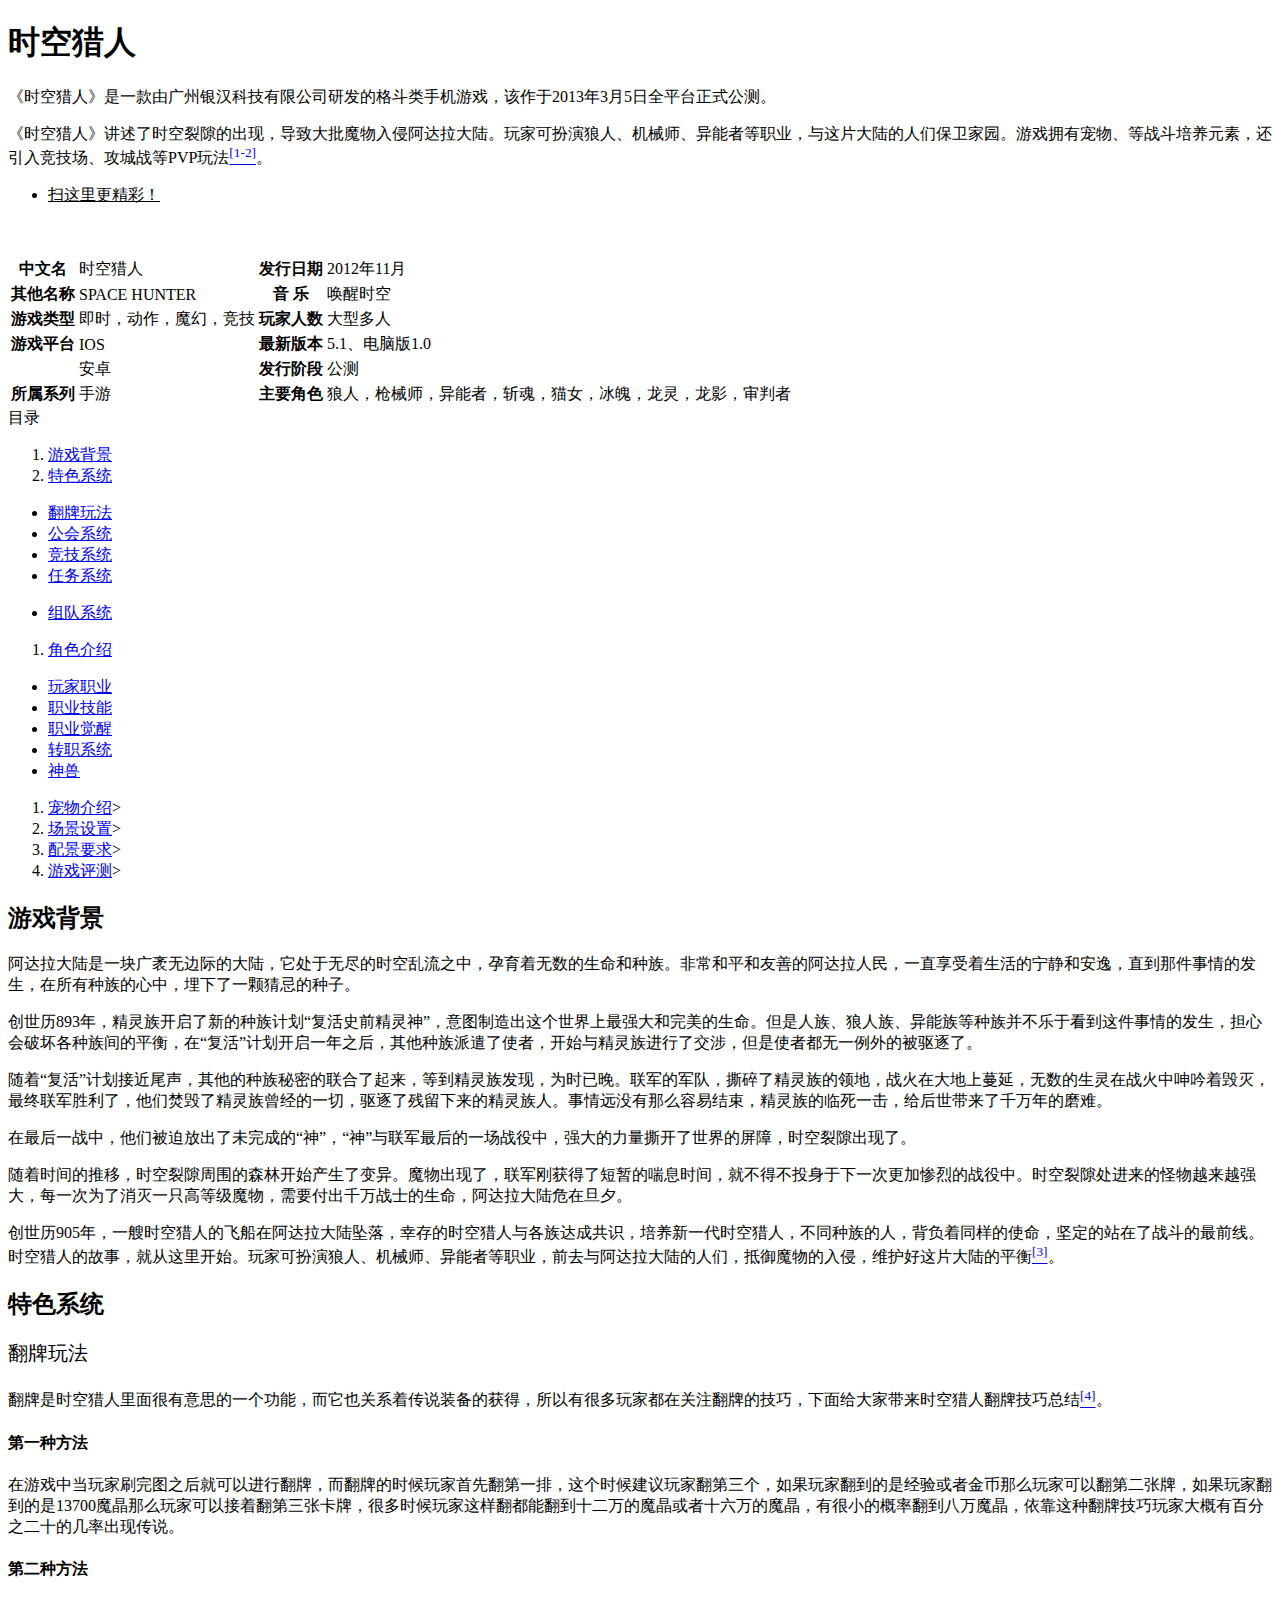
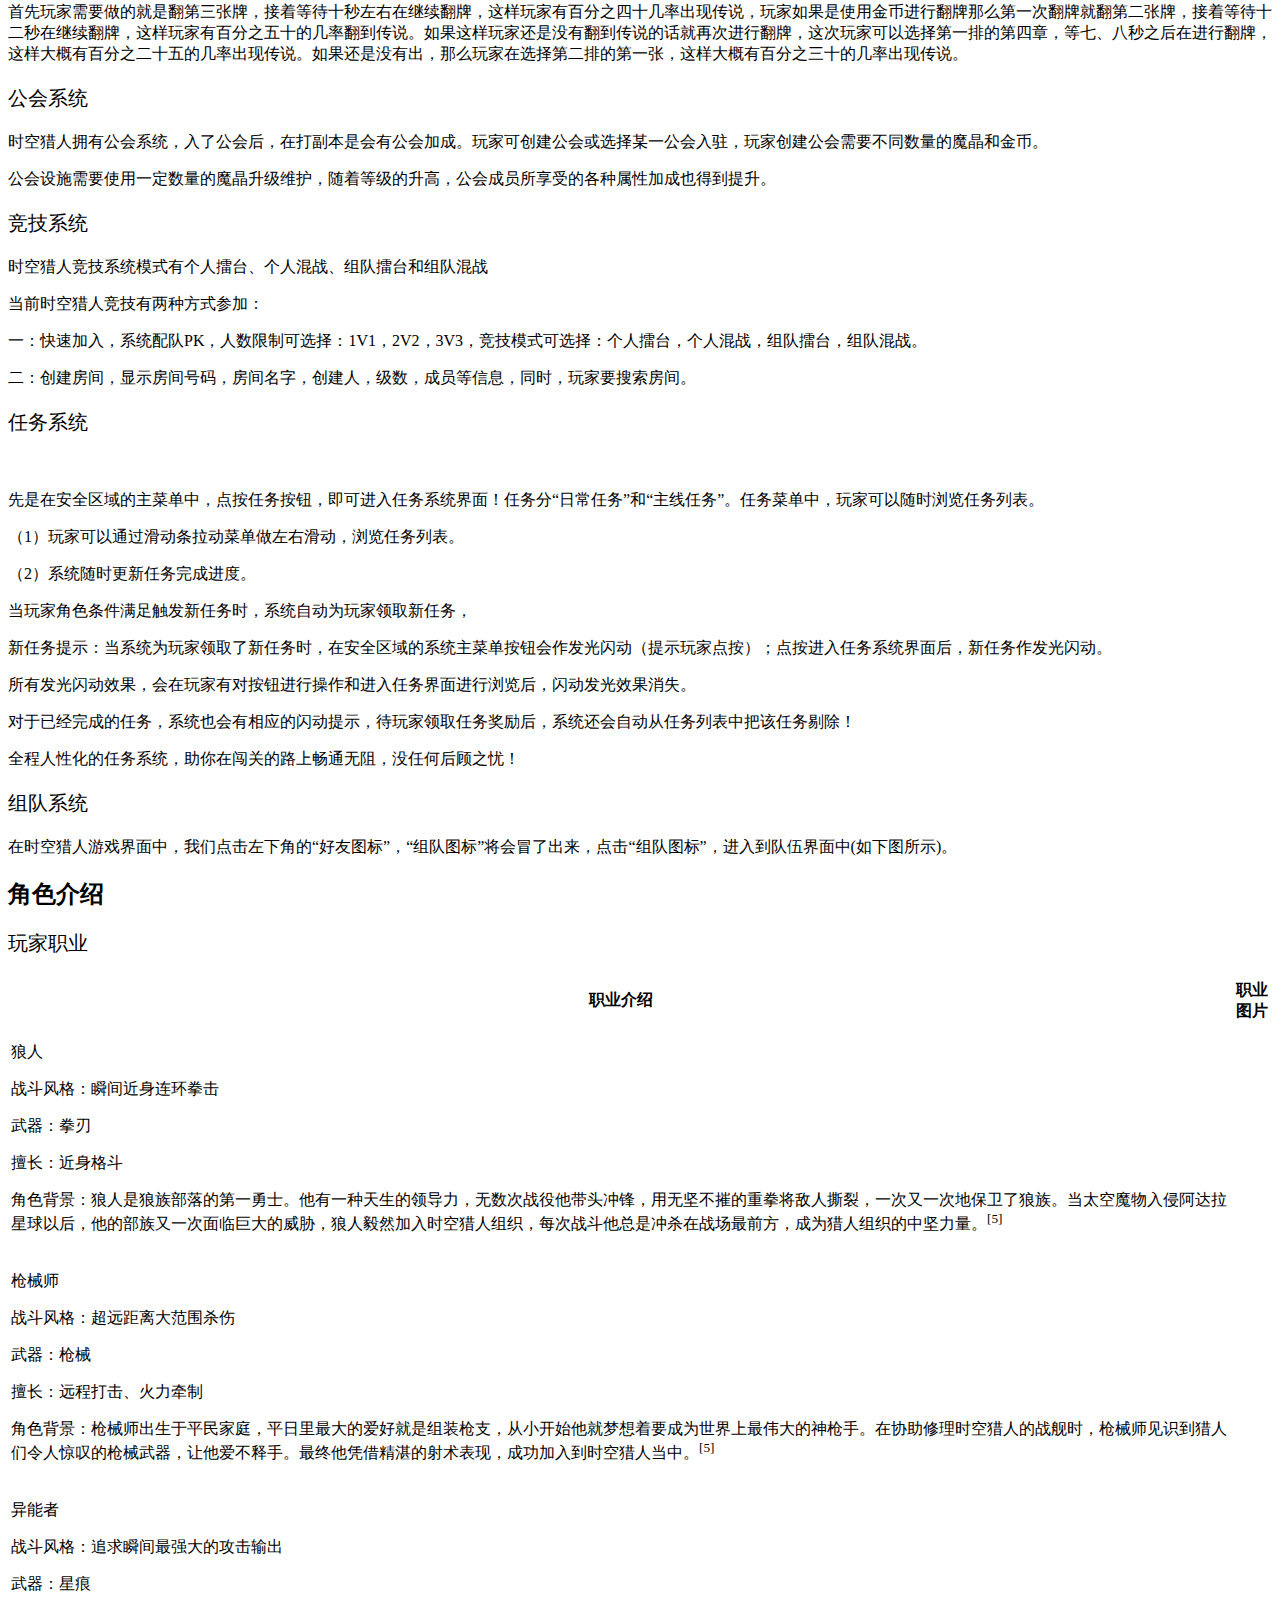
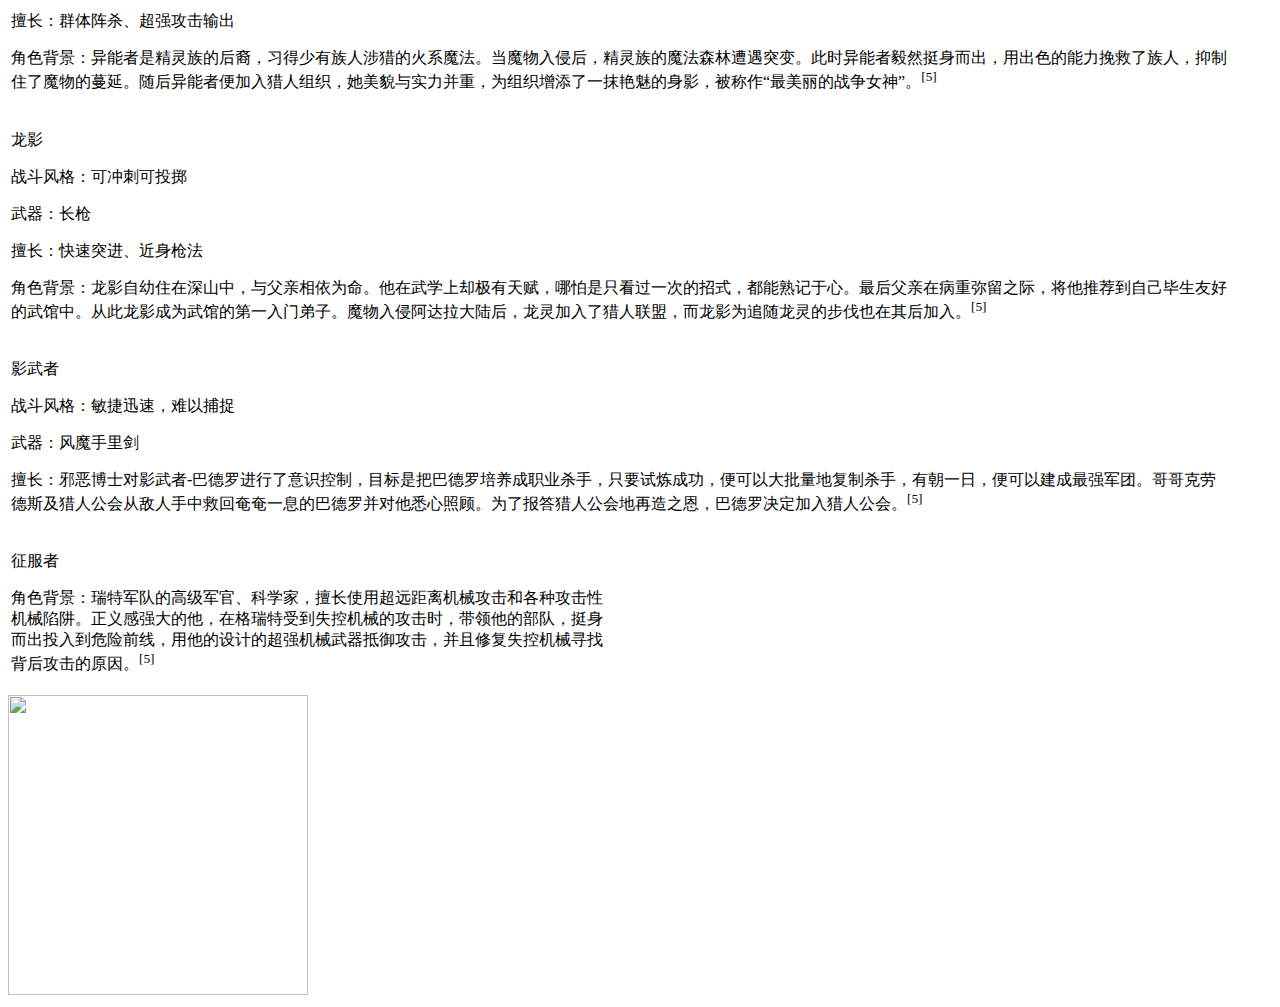
==== game.html @ 98b2a20e "Add files via upload" ====
<!DOCTYPE html>
<html lang="en">
    <head>
        <meta charset="utf-8" http-equiv="content-Type" content="text/html">
        <meta name="descrbution" content="BLL.8/22/17">
        <title>时空猎人-fromBLL</title>
		<meta name="keywords" content="时空猎人 时空猎人百度 时空猎人简介 好玩的游戏 有型的网络游戏">
		<style>
		</style>
		<link rel="stylesheet" href="时空猎人.css">
    </head>
    <body>
	<div id="left">
	<h1>时空猎人</h1>
    <p>《时空猎人》是一款由广州银汉科技有限公司研发的格斗类手机游戏，该作于2013年3月5日全平台正式公测。</p>
    <p>《时空猎人》讲述了时空裂隙的出现，导致大批魔物入侵阿达拉大陆。玩家可扮演狼人、机械师、异能者等职业，与这片大陆的人们保卫家园。游戏拥有宠物、等战斗培养元素，还引入竞技场、攻城战等PVP玩法<a href="#" ><sup>[1-2]</sup></a>。</p>
	<ul>
		<li>
			<p style="text-decoration: underline;">扫这里更精彩！</p><img src="IMG_0101.JPG" alt="">
		</li>
	</ul>
	<table class="a" >
		<tr>
			<th>中文名</th>
			<td>时空猎人</td>
			<th>发行日期</th>
			<td>2012年11月</td>
		</tr>
		<tr>
			<th>其他名称</th>
			<td>SPACE HUNTER</td>
			<th>音    乐</th>
			<td>唤醒时空</td>
		</tr>	
		<tr>
			<th>游戏类型</th>
			<td>即时，动作，魔幻，竞技</td>
			<th>玩家人数</th>
			<td>大型多人</td>
		</tr>
		<tr>
			<th>游戏平台</th>
			<td>IOS </td>
			<th>最新版本</th>
			<td>5.1、电脑版1.0</td>
		</tr>				
		<tr>
			<th></th>
			<td>安卓 </td>
			<th>发行阶段</th>
			<td>公测</td>
		</tr>
		<tr>
			<th>所属系列</th>
			<td>手游</td>
			<th>主要角色</th>
			<td>狼人，枪械师，异能者，斩魂，猫女，冰魄，龙灵，龙影，审判者</td>
		</tr>		
	</table>
	<div id="nav">目录</div>
	<div id="section">
		<ol>
			<li><a href="#1">游戏背景</a></li>
			<li><a href="#2">特色系统</a></li>
		</ol>
		<ul>
			<li><a href="#a">翻牌玩法</a></li>
			<li><a href="#b">公会系统</a></li>
			<li><a href="#c">竞技系统</a></li>
			<li><a href="#d">任务系统</a></li>
		</ul>
	</div>
	<div id="section">
	<ul><li>
		<a href="#e">组队系统</a>
	</li></ul>
		<ol>
			<li ><a href="#3">角色介绍</a></li>
		</ol>
		<ul>
			<li><a href="#f">玩家职业</a></li>
			<li><a href="#g">职业技能</a></li>
			<li><a href="#h">职业觉醒</a></li>
			<li><a href="#j">转职系统</a></li>
			<li><a href="#k">神兽</a></li>
		</ul>
	</div>
	<div id="section">
		<ol>
			<li><a href="#4">宠物介绍</a>></li>
			<li><a href="#5">场景设置</a>></li>
			<li><a href="#6">配景要求</a>></li>
			<li><a href="#7">游戏评测</a>></li>
		</ol>
	</div >
	<div id="footer">
	<h2><a name="1" id="1">游戏背景</a></h2>
	<p>
	   阿达拉大陆是一块广袤无边际的大陆，它处于无尽的时空乱流之中，孕育着无数的生命和种族。非常和平和友善的阿达拉人民，一直享受着生活的宁静和安逸，直到那件事情的发生，在所有种族的心中，埋下了一颗猜忌的种子。
	</p>
	<p>
		创世历893年，精灵族开启了新的种族计划“复活史前精灵神”，意图制造出这个世界上最强大和完美的生命。但是人族、狼人族、异能族等种族并不乐于看到这件事情的发生，担心会破坏各种族间的平衡，在“复活”计划开启一年之后，其他种族派遣了使者，开始与精灵族进行了交涉，但是使者都无一例外的被驱逐了。
	</p>	
	<p>
		随着“复活”计划接近尾声，其他的种族秘密的联合了起来，等到精灵族发现，为时已晚。联军的军队，撕碎了精灵族的领地，战火在大地上蔓延，无数的生灵在战火中呻吟着毁灭，最终联军胜利了，他们焚毁了精灵族曾经的一切，驱逐了残留下来的精灵族人。事情远没有那么容易结束，精灵族的临死一击，给后世带来了千万年的磨难。
	</p>
	<p>
		在最后一战中，他们被迫放出了未完成的“神”，“神”与联军最后的一场战役中，强大的力量撕开了世界的屏障，时空裂隙出现了。
	</p>
	<p>
		随着时间的推移，时空裂隙周围的森林开始产生了变异。魔物出现了，联军刚获得了短暂的喘息时间，就不得不投身于下一次更加惨烈的战役中。时空裂隙处进来的怪物越来越强大，每一次为了消灭一只高等级魔物，需要付出千万战士的生命，阿达拉大陆危在旦夕。
	</p>
	<p>
		创世历905年，一艘时空猎人的飞船在阿达拉大陆坠落，幸存的时空猎人与各族达成共识，培养新一代时空猎人，不同种族的人，背负着同样的使命，坚定的站在了战斗的最前线。时空猎人的故事，就从这里开始。玩家可扮演狼人、机械师、异能者等职业，前去与阿达拉大陆的人们，抵御魔物的入侵，维护好这片大陆的平衡<a href="#"><sup>[3]</a></sup>。
	</p>
	<h2><a name="2"></a>特色系统</h2>
	<p style="font-size:20px"><a name="a"></a>翻牌玩法</p>
	<p>
		翻牌是时空猎人里面很有意思的一个功能，而它也关系着传说装备的获得，所以有很多玩家都在关注翻牌的技巧，下面给大家带来时空猎人翻牌技巧总结<a href="#"><sup>[4]</a></sup>。
	</p>
	<h4 style="font-style: bold">第一种方法</h4>
	<p>在游戏中当玩家刷完图之后就可以进行翻牌，而翻牌的时候玩家首先翻第一排，这个时候建议玩家翻第三个，如果玩家翻到的是经验或者金币那么玩家可以翻第二张牌，如果玩家翻到的是13700魔晶那么玩家可以接着翻第三张卡牌，很多时候玩家这样翻都能翻到十二万的魔晶或者十六万的魔晶，有很小的概率翻到八万魔晶，依靠这种翻牌技巧玩家大概有百分之二十的几率出现传说。</p>
	<h4 style="font-style: bold">第二种方法</h4>
	<p>首先玩家需要做的就是翻第三张牌，接着等待十秒左右在继续翻牌，这样玩家有百分之四十几率出现传说，玩家如果是使用金币进行翻牌那么第一次翻牌就翻第二张牌，接着等待十二秒在继续翻牌，这样玩家有百分之五十的几率翻到传说。如果这样玩家还是没有翻到传说的话就再次进行翻牌，这次玩家可以选择第一排的第四章，等七、八秒之后在进行翻牌，这样大概有百分之二十五的几率出现传说。如果还是没有出，那么玩家在选择第二排的第一张，这样大概有百分之三十的几率出现传说。</p>
	</div>
	<p style="font-size: 20px"><a name="b"></a>公会系统</p>
	<p>时空猎人拥有公会系统，入了公会后，在打副本是会有公会加成。玩家可创建公会或选择某一公会入驻，玩家创建公会需要不同数量的魔晶和金币。</p>
	<p>公会设施需要使用一定数量的魔晶升级维护，随着等级的升高，公会成员所享受的各种属性加成也得到提升。</p>
	<p style="font-size: 20px"><a name="c"></a>竞技系统</p>
	<p>时空猎人竞技系统模式有个人擂台、个人混战、组队擂台和组队混战</p>
	<p>当前时空猎人竞技有两种方式参加：</p>
	<p>一：快速加入，系统配队PK，人数限制可选择：1V1，2V2，3V3，竞技模式可选择：个人擂台，个人混战，组队擂台，组队混战。</p>
	<p>二：创建房间，显示房间号码，房间名字，创建人，级数，成员等信息，同时，玩家要搜索房间。</p>
	<p style="font-size: 20px"><a name="d"></a>任务系统</p>
	<div class="a">
	<a target="_blank" href="https://gss3.bdstatic.com/7Po3dSag_xI4khGkpoWK1HF6hhy/baike/c0%3Dbaike80%2C5%2C5%2C80%2C26/sign=c433e575f01fbe090853cb460a096756/bd3eb13533fa828b19e647e0ff1f4134960a5ae8.jpg"><img src="https://gss3.bdstatic.com/7Po3dSag_xI4khGkpoWK1HF6hhy/baike/c0%3Dbaike80%2C5%2C5%2C80%2C26/sign=c433e575f01fbe090853cb460a096756/bd3eb13533fa828b19e647e0ff1f4134960a5ae8.jpg" alt="" width="250px" width="250px"></a>
	</div>
	<p>先是在安全区域的主菜单中，点按任务按钮，即可进入任务系统界面！任务分“日常任务”和“主线任务”。任务菜单中，玩家可以随时浏览任务列表。</p>
	<p>（1）玩家可以通过滑动条拉动菜单做左右滑动，浏览任务列表。</p>
	<p>（2）系统随时更新任务完成进度。</p>
	
	<p>当玩家角色条件满足触发新任务时，系统自动为玩家领取新任务，</p>
	<p>新任务提示：当系统为玩家领取了新任务时，在安全区域的系统主菜单按钮会作发光闪动（提示玩家点按）；点按进入任务系统界面后，新任务作发光闪动。</p>
	<p>所有发光闪动效果，会在玩家有对按钮进行操作和进入任务界面进行浏览后，闪动发光效果消失。</p>
	<p>对于已经完成的任务，系统也会有相应的闪动提示，待玩家领取任务奖励后，系统还会自动从任务列表中把该任务剔除！</p>
	<p>全程人性化的任务系统，助你在闯关的路上畅通无阻，没任何后顾之忧！</p>
	<p style="font-size: 20px"><a name="e"></a>组队系统</p>
	<p>在时空猎人游戏界面中，我们点击左下角的“好友图标”，“组队图标”将会冒了出来，点击“组队图标”，进入到队伍界面中(如下图所示)。</p>
	<h2><a name="3"></a>角色介绍</h2>
	<p style="font-size:20px"><a name="f"></a>玩家职业</p>
	<table class="b" >
		<tr>
			<th >职业介绍</th>
			<th>职业图片</th>
		</tr>
		<tr>
			<td ><p style="font-style: bold">狼人</p>
			<p>战斗风格：瞬间近身连环拳击</p>
			<p>武器：拳刃</p>
			<p>擅长：近身格斗</p>
			<p style="">角色背景：狼人是狼族部落的第一勇士。他有一种天生的领导力，无数次战役他带头冲锋，用无坚不摧的重拳将敌人撕裂，一次又一次地保卫了狼族。当太空魔物入侵阿达拉星球以后，他的部族又一次面临巨大的威胁，狼人毅然加入时空猎人组织，每次战斗他总是冲杀在战场最前方，成为猎人组织的中坚力量。<sup title="狼人杀">[5]</sup></p></td>
			<td><a target="_blank" href="https://gss1.bdstatic.com/9vo3dSag_xI4khGkpoWK1HF6hhy/baike/c0%3Dbaike150%2C5%2C5%2C150%2C50/sign=3bb56d2cb67eca80060831b5f04afcb8/91ef76c6a7efce1b14b203c5a951f3deb48f6520.jpg"><img class="b" src="https://gss1.bdstatic.com/9vo3dSag_xI4khGkpoWK1HF6hhy/baike/c0%3Dbaike150%2C5%2C5%2C150%2C50/sign=3bb56d2cb67eca80060831b5f04afcb8/91ef76c6a7efce1b14b203c5a951f3deb48f6520.jpg" alt=""></a></td>
		</tr>
		<tr>
			<td><p style="font-style: bold">枪械师</p>
			<p>战斗风格：超远距离大范围杀伤</p>
			<p>武器：枪械</p>
			<p>擅长：远程打击、火力牵制</p>
			<p>角色背景：枪械师出生于平民家庭，平日里最大的爱好就是组装枪支，从小开始他就梦想着要成为世界上最伟大的神枪手。在协助修理时空猎人的战舰时，枪械师见识到猎人们令人惊叹的枪械武器，让他爱不释手。最终他凭借精湛的射术表现，成功加入到时空猎人当中。<sup title="枪械师">[5]</sup></p></td>
			<td><a target="_blank" href="https://gss1.bdstatic.com/-vo3dSag_xI4khGkpoWK1HF6hhy/baike/c0%3Dbaike150%2C5%2C5%2C150%2C50/sign=a79632c318178a82da3177f2976a18e8/63d9f2d3572c11df8c5c772c652762d0f703c234.jpg"><img class="b" src="https://gss1.bdstatic.com/-vo3dSag_xI4khGkpoWK1HF6hhy/baike/c0%3Dbaike150%2C5%2C5%2C150%2C50/sign=a79632c318178a82da3177f2976a18e8/63d9f2d3572c11df8c5c772c652762d0f703c234.jpg" alt=""></a></td>
		</tr>
		<tr>
			<td><p style="font-style: bold">异能者</p>
			<p>战斗风格：追求瞬间最强大的攻击输出</p>
			<p>武器：星痕</p>
			<p>擅长：群体阵杀、超强攻击输出</p>
			<p>角色背景：异能者是精灵族的后裔，习得少有族人涉猎的火系魔法。当魔物入侵后，精灵族的魔法森林遭遇突变。此时异能者毅然挺身而出，用出色的能力挽救了族人，抑制住了魔物的蔓延。随后异能者便加入猎人组织，她美貌与实力并重，为组织增添了一抹艳魅的身影，被称作“最美丽的战争女神”。<sup title="异能者">[5]</sup></p></td>
			<td><a target="_blank" href="https://gss2.bdstatic.com/-fo3dSag_xI4khGkpoWK1HF6hhy/baike/c0%3Dbaike150%2C5%2C5%2C150%2C50/sign=90489218d709b3deffb2ec3aadd607e4/c9fcc3cec3fdfc035443d6c8d23f8794a4c22682.jpg"><img class="b" src="https://gss2.bdstatic.com/-fo3dSag_xI4khGkpoWK1HF6hhy/baike/c0%3Dbaike150%2C5%2C5%2C150%2C50/sign=90489218d709b3deffb2ec3aadd607e4/c9fcc3cec3fdfc035443d6c8d23f8794a4c22682.jpg" alt=""></a></td>
		</tr>
		<tr>
			<td><p style="font-style: bold">龙影</p>
			<p>战斗风格：可冲刺可投掷</p>
			<p>武器：长枪</p>
			<p>擅长：快速突进、近身枪法</p>
			<p>角色背景：龙影自幼住在深山中，与父亲相依为命。他在武学上却极有天赋，哪怕是只看过一次的招式，都能熟记于心。最后父亲在病重弥留之际，将他推荐到自己毕生友好的武馆中。从此龙影成为武馆的第一入门弟子。魔物入侵阿达拉大陆后，龙灵加入了猎人联盟，而龙影为追随龙灵的步伐也在其后加入。<sup title="龙影">[5]</sup></p></td>
			<td><a target="_blank" href="https://gss1.bdstatic.com/-vo3dSag_xI4khGkpoWK1HF6hhy/baike/c0%3Dbaike150%2C5%2C5%2C150%2C50/sign=cde29b62740e0cf3b4fa46a96b2f997a/faf2b2119313b07e973066780ad7912397dd8c34.jpg"><img class="b" src="https://gss1.bdstatic.com/-vo3dSag_xI4khGkpoWK1HF6hhy/baike/c0%3Dbaike150%2C5%2C5%2C150%2C50/sign=cde29b62740e0cf3b4fa46a96b2f997a/faf2b2119313b07e973066780ad7912397dd8c34.jpg" alt=""></a></td>
		</tr>
		<tr>
			<td><p style="font-style: bold">影武者</p>
			<p>战斗风格：敏捷迅速，难以捕捉</p>
			<p>武器：风魔手里剑</p>
			<p>擅长：邪恶博士对影武者-巴德罗进行了意识控制，目标是把巴德罗培养成职业杀手，只要试炼成功，便可以大批量地复制杀手，有朝一日，便可以建成最强军团。哥哥克劳德斯及猎人公会从敌人手中救回奄奄一息的巴德罗并对他悉心照顾。为了报答猎人公会地再造之恩，巴德罗决定加入猎人公会。<sup title="影舞者">[5]</sup></p></td>
			<td><a target="_blank" href="https://gss0.bdstatic.com/94o3dSag_xI4khGkpoWK1HF6hhy/baike/c0%3Dbaike80%2C5%2C5%2C80%2C26/sign=07bb55c61630e924dba994632d610563/b8389b504fc2d56285869823ee1190ef77c66c75.jpg"><img class="b" src="https://gss0.bdstatic.com/94o3dSag_xI4khGkpoWK1HF6hhy/baike/c0%3Dbaike80%2C5%2C5%2C80%2C26/sign=07bb55c61630e924dba994632d610563/b8389b504fc2d56285869823ee1190ef77c66c75.jpg" alt=""></a></td>
		</tr>
		<tr>
			<td><p style="font-style: bold">征服者</p>
			<p style="width: 600px">角色背景：瑞特军队的高级军官、科学家，擅长使用超远距离机械攻击和各种攻击性机械陷阱。正义感强大的他，在格瑞特受到失控机械的攻击时，带领他的部队，挺身而出投入到危险前线，用他的设计的超强机械武器抵御攻击，并且修复失控机械寻找背后攻击的原因。<sup title="征服者">[5]</sup></p></td>
			<td><a target="_blank" href="https://gss1.bdstatic.com/9vo3dSag_xI4khGkpoWK1HF6hhy/baike/c0%3Dbaike92%2C5%2C5%2C92%2C30/sign=2a1929b6bd4543a9e116f29e7f7ee1e7/5243fbf2b2119313297e08f26f380cd791238db7.jpg"><img class="b" src="https://gss1.bdstatic.com/9vo3dSag_xI4khGkpoWK1HF6hhy/baike/c0%3Dbaike92%2C5%2C5%2C92%2C30/sign=2a1929b6bd4543a9e116f29e7f7ee1e7/5243fbf2b2119313297e08f26f380cd791238db7.jpg" alt=""></a></td>
		</tr>
	</table>
	</div>	
	<div id="right">
	<a target="_blank" href="https://baike.baidu.com/pic/%E6%97%B6%E7%A9%BA%E7%8C%8E%E4%BA%BA/1931567/0/7c1ed21b0ef41bd584507f1b5bda81cb38db3dd9?fr=lemma&ct=single#aid=0&pic=7c1ed21b0ef41bd584507f1b5bda81cb38db3dd9"
		><img src="https://gss1.bdstatic.com/9vo3dSag_xI4khGkpoWK1HF6hhy/baike/c0%3Dbaike92%2C5%2C5%2C92%2C30/sign=bee3039ba7345982d187edc06d9d5ac8/7c1ed21b0ef41bd584507f1b5bda81cb38db3dd9.jpg" alt="" width="300px" height="300px"></a>		
	</div>
    </body>
</html>
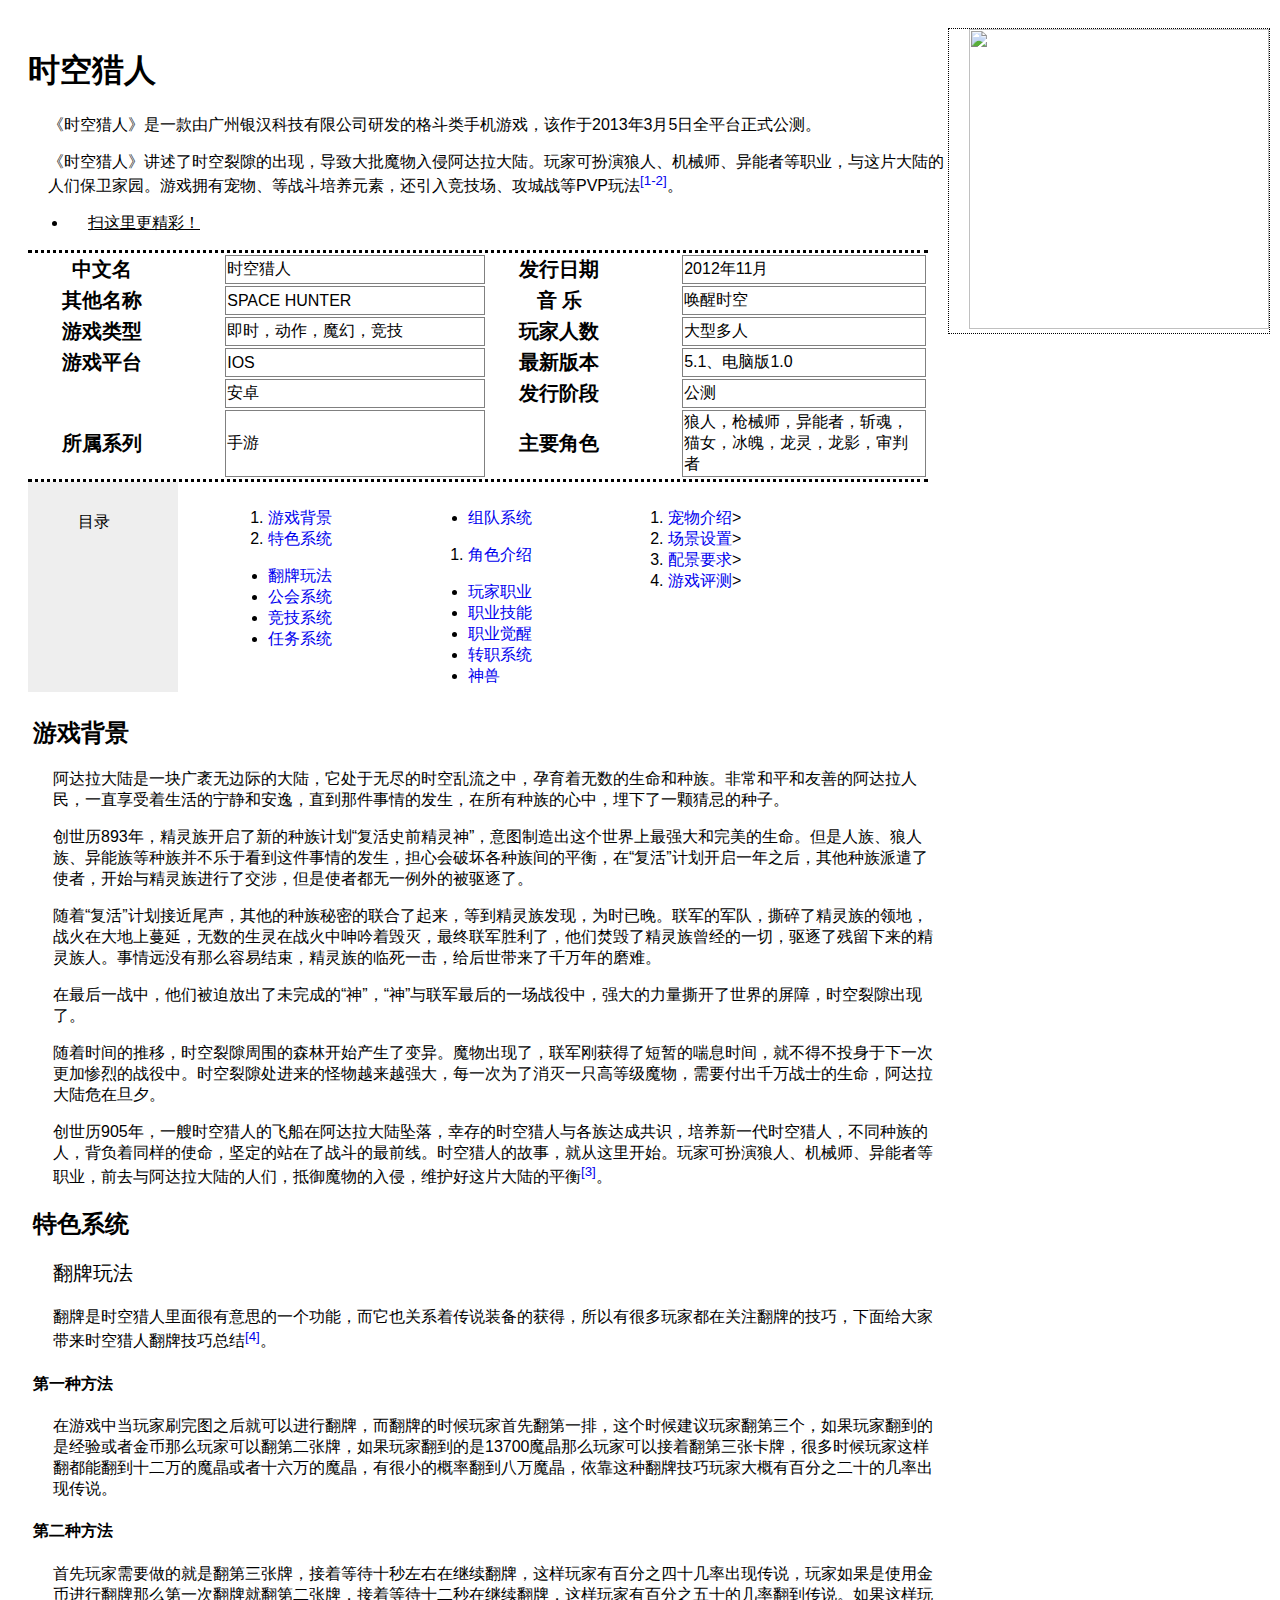
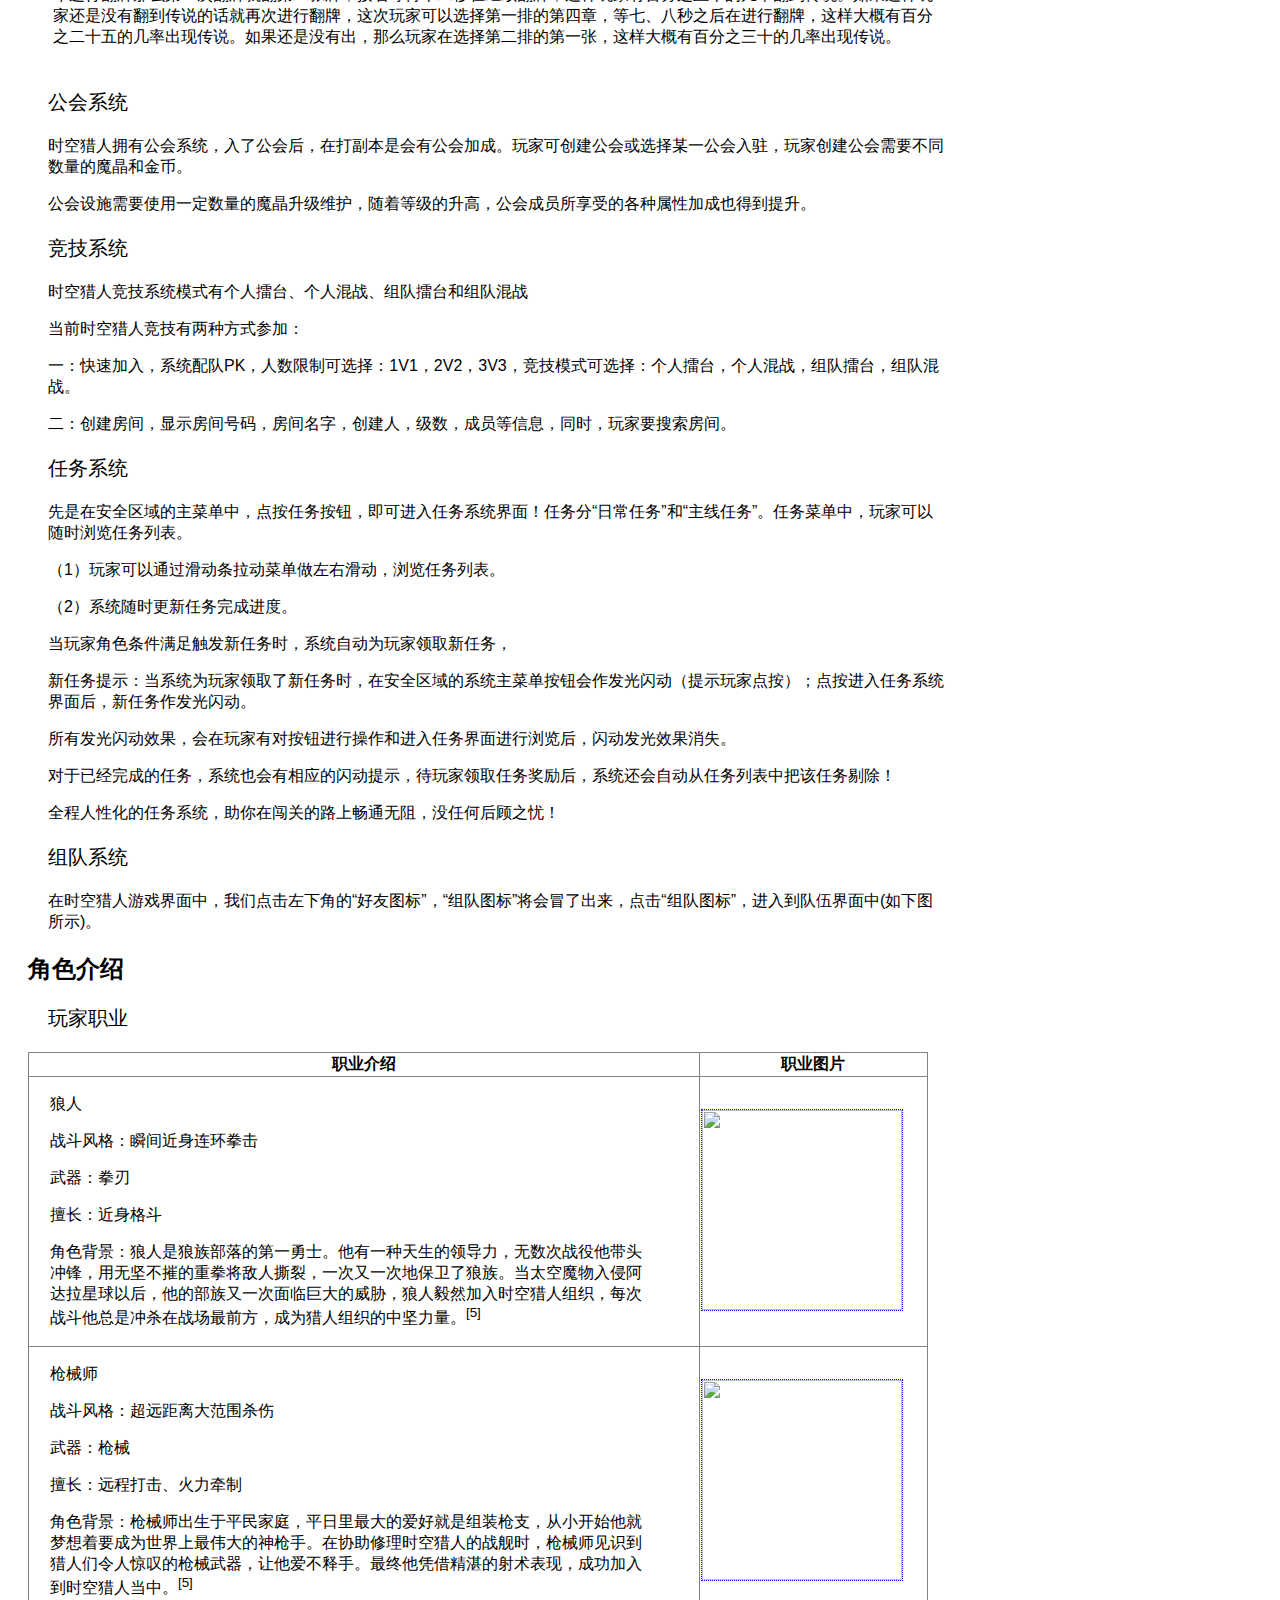
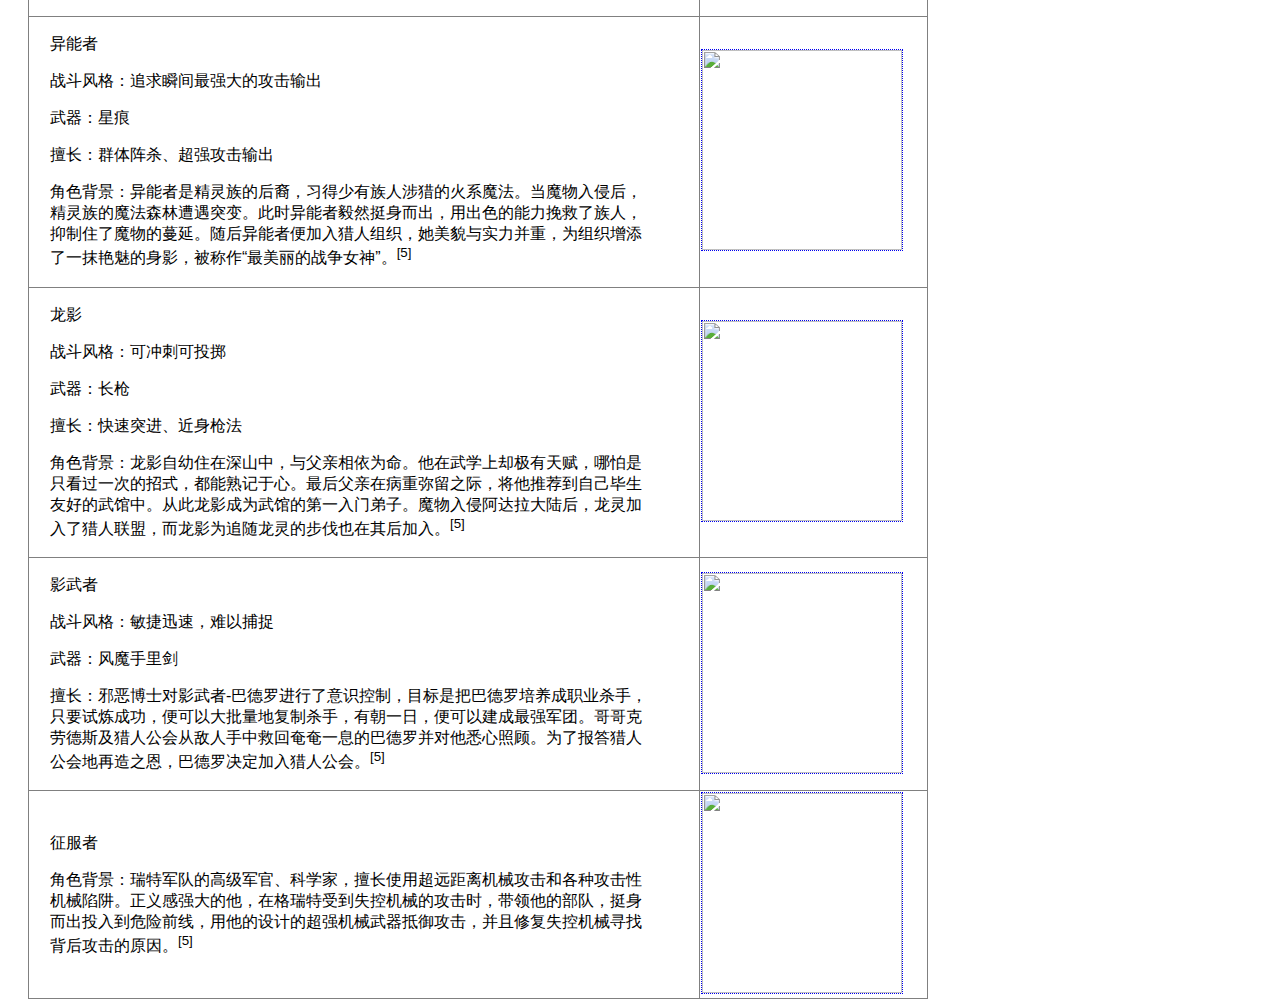
==== commit 84bbd074: "Update game.html" ====
--- a/game.html
+++ b/game.html
@@ -7,7 +7,7 @@
 		<meta name="keywords" content="时空猎人 时空猎人百度 时空猎人简介 好玩的游戏 有型的网络游戏">
 		<style>
 		</style>
-		<link rel="stylesheet" href="时空猎人.css">
+		<link rel="stylesheet" href="game.css">
     </head>
     <body>
 	<div id="left">
@@ -204,4 +204,4 @@
 		><img src="https://gss1.bdstatic.com/9vo3dSag_xI4khGkpoWK1HF6hhy/baike/c0%3Dbaike92%2C5%2C5%2C92%2C30/sign=bee3039ba7345982d187edc06d9d5ac8/7c1ed21b0ef41bd584507f1b5bda81cb38db3dd9.jpg" alt="" width="300px" height="300px"></a>		
 	</div>
     </body>
-</html>+</html>
--- a/game.css
+++ b/game.css
@@ -0,0 +1,96 @@
+/*
+* @Author: Administrator
+* @Date:   2017-08-24 17:14:24
+* @Last Modified by:   Administrator
+* @Last Modified time: 2017-08-24 17:36:31
+*/
+body{
+				font-family:sans-serif;
+				padding-top: 20px;
+				padding-left:20px;
+			}
+			p{
+				position:relative;
+				left:20px;
+			}
+			a{
+				text-decoration: none;
+			}
+			a:hover{
+				text-decoration: underline;
+			}
+			li img{
+				display:none;
+			}
+			li:hover img{
+				display:block;
+			}
+			table.a{
+				border-top: dotted;
+				border-bottom:dotted;
+			}
+			table.a th{font-family: Times, TimesNR, 'New Century Schoolbook', Georgia, 'New York', serif;
+			font-size:20px;
+			padding-right:50px;
+			width:300px;
+			}
+			table.a td{
+				width:500px;
+			}
+			table.b{
+				border:1px solid gray;
+				width:100%;
+				border-collapse:collapse;
+				table-layout:auto;
+			}
+			table.b th,td{
+				border:1px solid gray;
+				margin:1px,5px,3px,5px;
+			
+			}
+			td>p{
+				width:600px;
+			}	
+			#nav{
+				float:left;
+				background-color:#eeeeee;
+				padding-top:30px;
+				padding-left:50px;
+				height:180px;
+				width:100px;
+			}
+			#section{
+				border:10px;
+				float:left;
+				padding-top:10px;
+				padding-left:50px;
+				height:150px;
+				width:150px;
+				
+			}
+			#footer{
+			    clear:both;
+			    text-align:left: ;
+			   padding:5px;	 }
+			div.a{
+				float:right;
+				padding-left:5px;
+				margin-left:5px;
+			}
+			#right{
+				float:left;
+				border:1px dotted;
+				width:300px;
+			padding-left:20px;
+			margin-left:20px;}
+			#left{
+				float:left;
+				width:900px;
+
+			}
+			img.b{
+				width:200px;
+				height:200px;
+				border:0.5px dotted;
+				padding:5px,5px,5px,5px;
+			}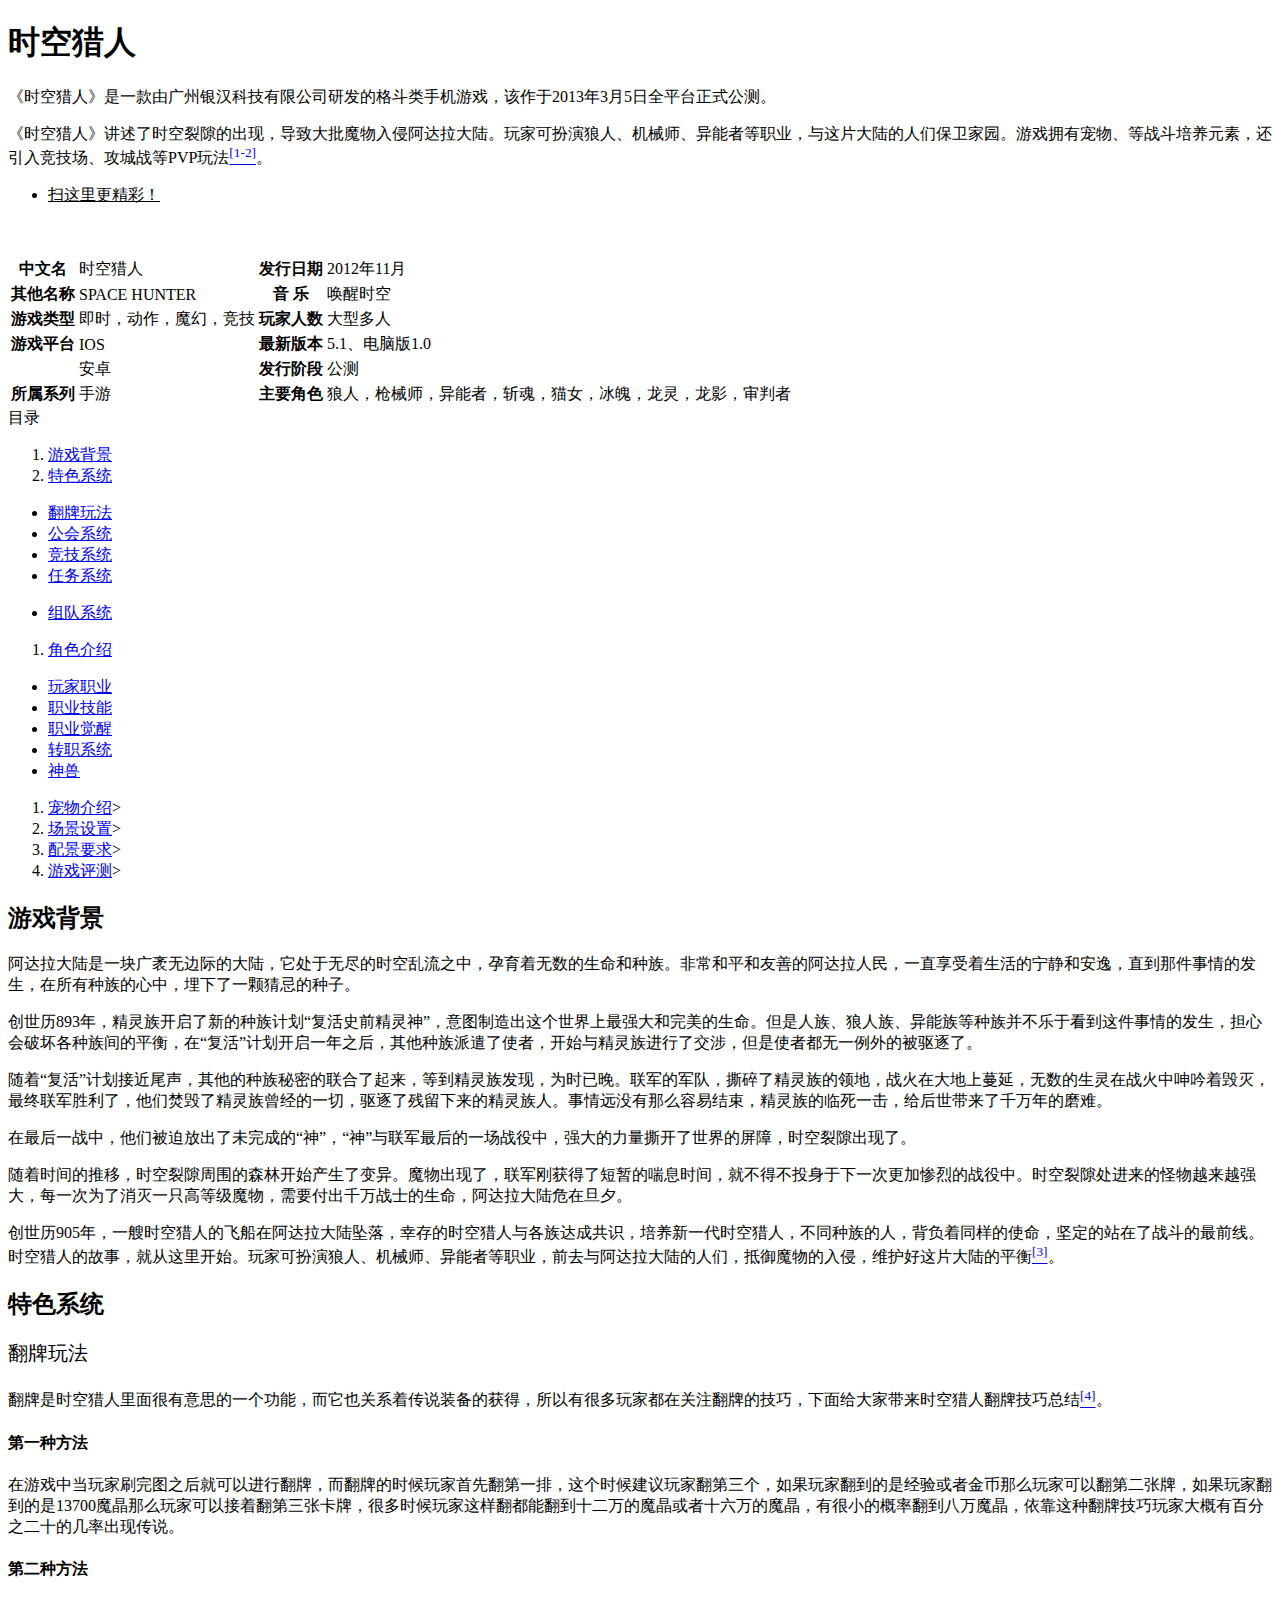
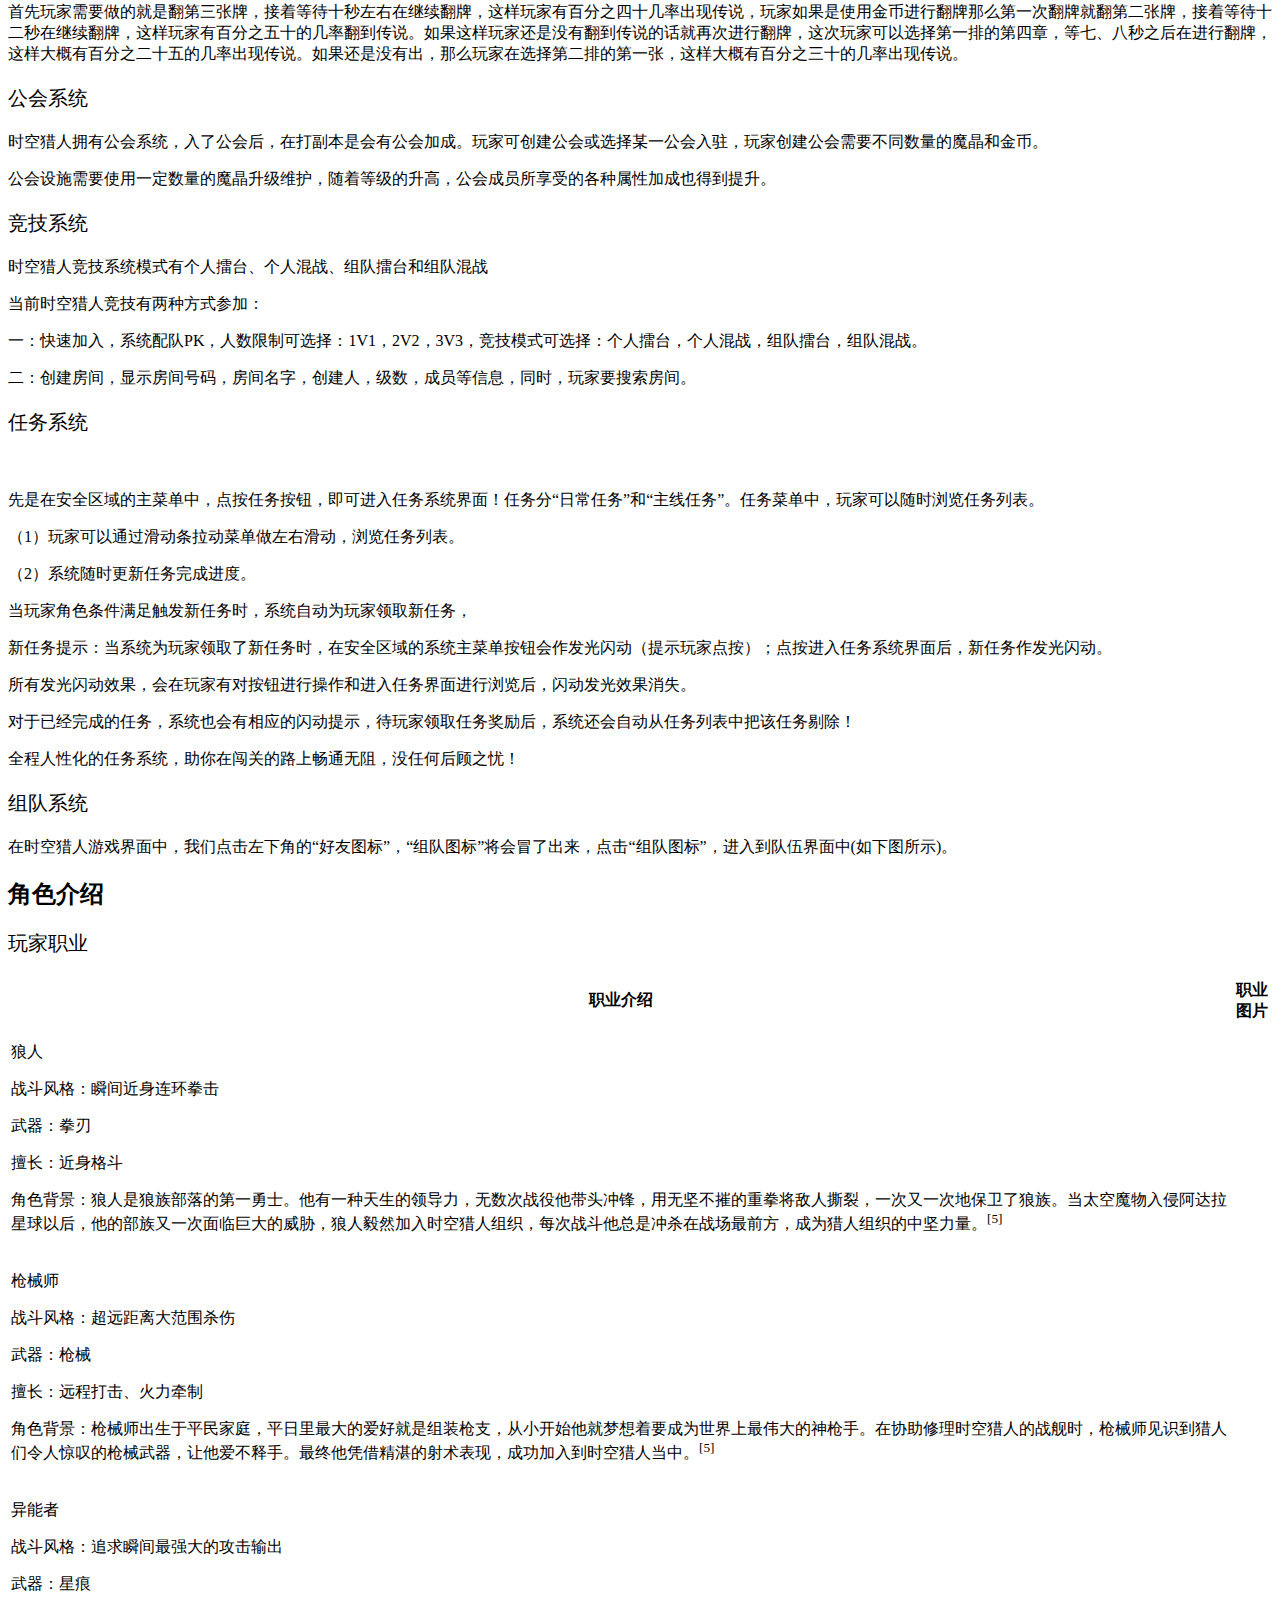
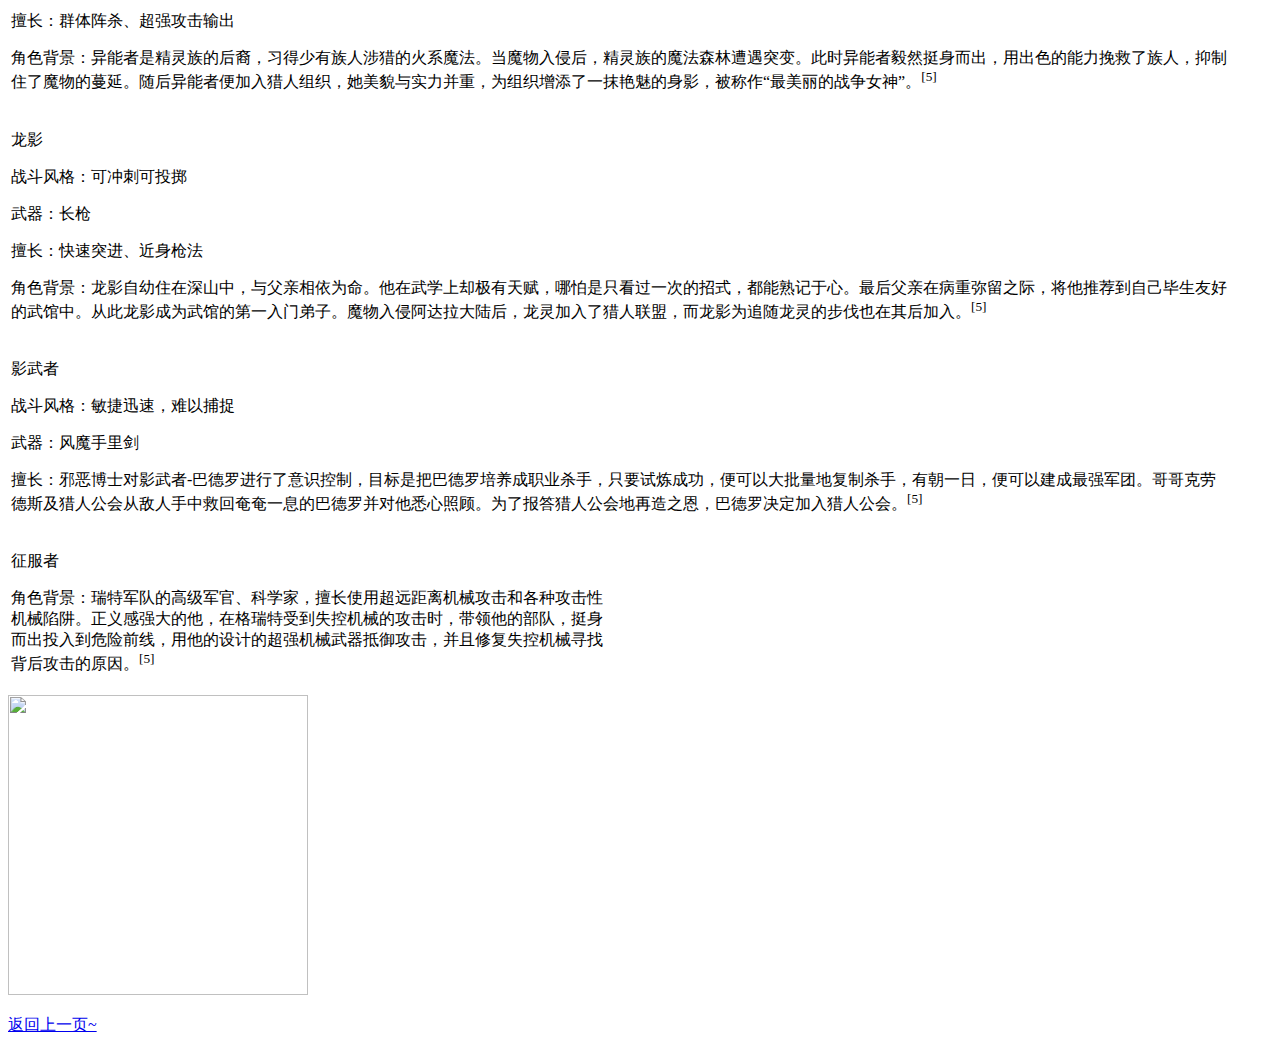
==== commit 1cd664f9: "Add files via upload" ====
--- a/game.html
+++ b/game.html
@@ -16,7 +16,7 @@
     <p>《时空猎人》讲述了时空裂隙的出现，导致大批魔物入侵阿达拉大陆。玩家可扮演狼人、机械师、异能者等职业，与这片大陆的人们保卫家园。游戏拥有宠物、等战斗培养元素，还引入竞技场、攻城战等PVP玩法<a href="#" ><sup>[1-2]</sup></a>。</p>
 	<ul>
 		<li>
-			<p style="text-decoration: underline;">扫这里更精彩！</p><img src="IMG_0101.JPG" alt="">
+			<p style="text-decoration: underline;">扫这里更精彩！</p><img src="weixin.JPG" alt="">
 		</li>
 	</ul>
 	<table class="a" >
@@ -201,7 +201,8 @@
 	</div>	
 	<div id="right">
 	<a target="_blank" href="https://baike.baidu.com/pic/%E6%97%B6%E7%A9%BA%E7%8C%8E%E4%BA%BA/1931567/0/7c1ed21b0ef41bd584507f1b5bda81cb38db3dd9?fr=lemma&ct=single#aid=0&pic=7c1ed21b0ef41bd584507f1b5bda81cb38db3dd9"
-		><img src="https://gss1.bdstatic.com/9vo3dSag_xI4khGkpoWK1HF6hhy/baike/c0%3Dbaike92%2C5%2C5%2C92%2C30/sign=bee3039ba7345982d187edc06d9d5ac8/7c1ed21b0ef41bd584507f1b5bda81cb38db3dd9.jpg" alt="" width="300px" height="300px"></a>		
+		><img src="https://gss1.bdstatic.com/9vo3dSag_xI4khGkpoWK1HF6hhy/baike/c0%3Dbaike92%2C5%2C5%2C92%2C30/sign=bee3039ba7345982d187edc06d9d5ac8/7c1ed21b0ef41bd584507f1b5bda81cb38db3dd9.jpg" alt="" width="300px" height="300px"></a>	
+	<p><a href="index.html">返回上一页~</a></p>	
 	</div>
     </body>
-</html>
+</html>